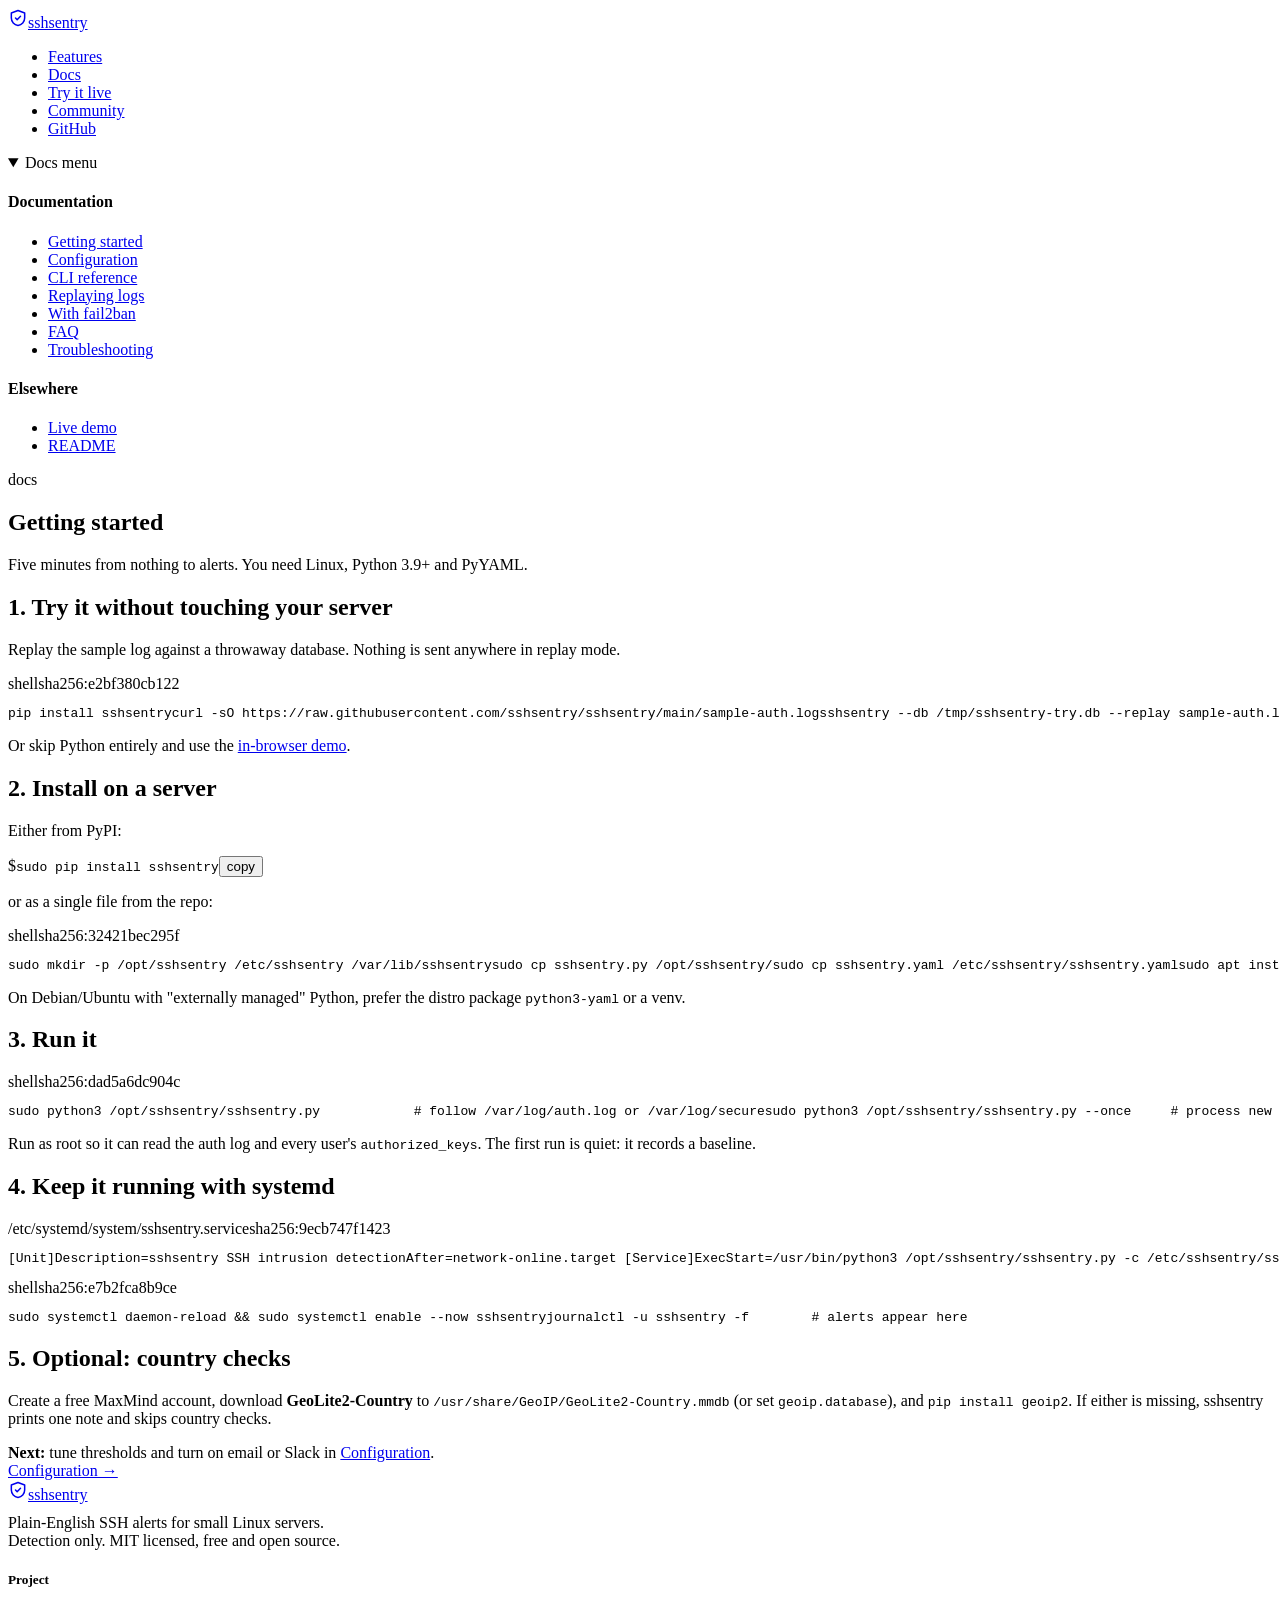
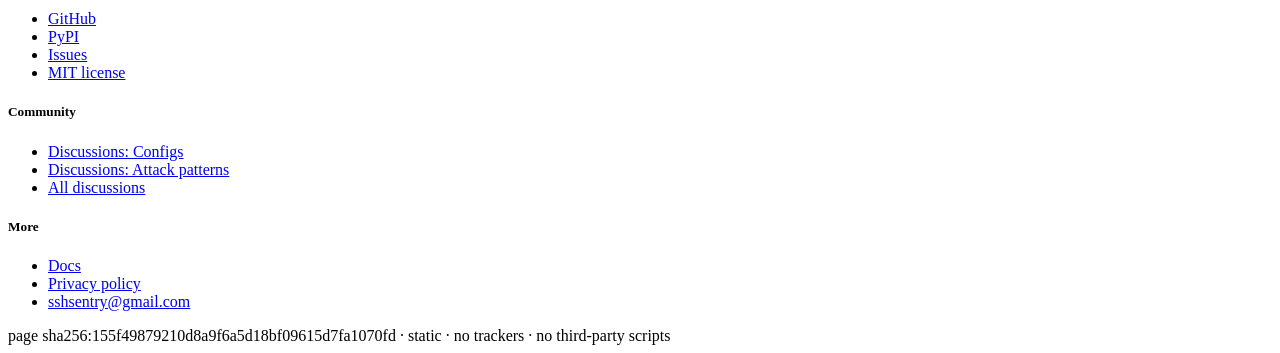
==== demo/docs/index.html @ 50d05a13 "Site: multi-page sshsentry.com (home, features, docs, privacy, 404, sitemap); live demo moves to try" ====
<!doctype html>
<html lang="en"><head><meta charset="utf-8"><meta name="viewport" content="width=device-width, initial-scale=1">
<title>Getting started | sshsentry docs</title><meta name="description" content="Install sshsentry, try it on a sample log, and run it as a systemd service."><link rel="canonical" href="https://sshsentry.com/docs/">
<meta name="theme-color" content="#09090b"><link rel="icon" href="data:image/svg+xml,<svg xmlns='http://www.w3.org/2000/svg' viewBox='0 0 24 24'><rect width='24' height='24' rx='5' fill='%2309090b'/><path d='M12 4l7 2.6v5.2c0 3.9-3 7.2-7 7.8-4-.6-7-3.9-7-7.8V6.6L12 4z' fill='none' stroke='%232dd4bf' stroke-width='1.8'/><path d='M9 12l2 2 4-4' fill='none' stroke='%232dd4bf' stroke-width='1.8'/></svg>">
<meta property="og:type" content="website"><meta property="og:site_name" content="sshsentry"><meta property="og:title" content="Getting started | sshsentry docs">
<meta property="og:description" content="Install sshsentry, try it on a sample log, and run it as a systemd service."><meta property="og:url" content="https://sshsentry.com/docs/"><meta property="og:image" content="https://sshsentry.com/assets/og.jpg">
<meta property="og:image:width" content="1200"><meta property="og:image:height" content="630"><meta name="twitter:card" content="summary_large_image">
<meta name="twitter:image" content="https://sshsentry.com/assets/og.jpg"><link rel="stylesheet" href="/assets/site.css"></head>
<body><nav class="nav" aria-label="Main"><div class="wrap"><a class="brand" href="/"><svg width="20" height="20" viewBox="0 0 24 24" fill="none" stroke="currentColor" stroke-width="1.8" stroke-linecap="round" stroke-linejoin="round" aria-hidden="true"><path d="M12 3l8 3v6c0 4.5-3.4 8.3-8 9-4.6-.7-8-4.5-8-9V6l8-3z"/><path d="M9 12l2 2 4-4"/></svg>sshsentry</a><ul><li><a href="/features.html">Features</a></li><li><a href="/docs/" aria-current=page>Docs</a></li><li><a href="/try.html">Try it live</a></li><li><a href="https://github.com/sshsentry/sshsentry/discussions/categories/configs">Community</a></li><li><a class="gh" href="https://github.com/sshsentry/sshsentry">GitHub</a></li></ul></div></nav><main><div class="wrap docs"><details class="side" open><summary>Docs menu</summary><div class="sidebody"><h4>Documentation</h4><ul><li><a href="/docs/" aria-current=page>Getting started</a></li><li><a href="/docs/configuration.html">Configuration</a></li><li><a href="/docs/cli.html">CLI reference</a></li><li><a href="/docs/replay.html">Replaying logs</a></li><li><a href="/docs/fail2ban.html">With fail2ban</a></li><li><a href="/docs/faq.html">FAQ</a></li><li><a href="/docs/troubleshooting.html">Troubleshooting</a></li></ul><h4>Elsewhere</h4><ul><li><a href="/try.html">Live demo</a></li><li><a href="https://github.com/sshsentry/sshsentry#readme">README</a></li></ul></div></details><article class="doc"><span class="label">docs</span>
<h1>Getting started</h1><p class="lead">Five minutes from nothing to alerts. You need Linux, Python 3.9+ and PyYAML.</p>
<h2>1. Try it without touching your server</h2><p>Replay the sample log against a throwaway database. Nothing is sent anywhere in replay mode.</p><div class="term"><div class="bar"><i></i><i></i><i></i><span>shell</span><span class="sum">sha256:e2bf380cb122</span></div><pre class="ln"><span class="l">pip install sshsentry</span><span class="l">curl -sO https://raw.githubusercontent.com/sshsentry/sshsentry/main/sample-auth.log</span><span class="l">sshsentry --db /tmp/sshsentry-try.db --replay sample-auth.log --digest-now   <span class="sh-c"># prints alerts, sends nothing</span></span></pre></div>
<p>Or skip Python entirely and use the <a href="/try.html">in-browser demo</a>.</p>
<h2>2. Install on a server</h2><p>Either from PyPI:</p><div class="cmd"><span class="p">$</span><code>sudo pip install sshsentry</code><button class="copy" type="button" data-copy="sudo pip install sshsentry" aria-label="Copy command">copy</button></div>
<p>or as a single file from the repo:</p><div class="term"><div class="bar"><i></i><i></i><i></i><span>shell</span><span class="sum">sha256:32421bec295f</span></div><pre class="ln"><span class="l">sudo mkdir -p /opt/sshsentry /etc/sshsentry /var/lib/sshsentry</span><span class="l">sudo cp sshsentry.py /opt/sshsentry/</span><span class="l">sudo cp sshsentry.yaml /etc/sshsentry/sshsentry.yaml</span><span class="l">sudo apt install python3-yaml        <span class="sh-c"># or: sudo dnf install python3-pyyaml / pip install pyyaml</span></span></pre></div>
<p>On Debian/Ubuntu with "externally managed" Python, prefer the distro package <code>python3-yaml</code> or a venv.</p>
<h2>3. Run it</h2><div class="term"><div class="bar"><i></i><i></i><i></i><span>shell</span><span class="sum">sha256:dad5a6dc904c</span></div><pre class="ln"><span class="l">sudo python3 /opt/sshsentry/sshsentry.py            <span class="sh-c"># follow /var/log/auth.log or /var/log/secure</span></span><span class="l">sudo python3 /opt/sshsentry/sshsentry.py --once     <span class="sh-c"># process new lines, then exit (for timers/cron)</span></span></pre></div>
<p>Run as root so it can read the auth log and every user's <code>authorized_keys</code>. The first run is quiet: it records a baseline.</p>
<h2>4. Keep it running with systemd</h2><div class="term"><div class="bar"><i></i><i></i><i></i><span>/etc/systemd/system/sshsentry.service</span><span class="sum">sha256:9ecb747f1423</span></div><pre class="ln"><span class="l">[Unit]</span><span class="l">Description=sshsentry SSH intrusion detection</span><span class="l">After=network-online.target</span><span class="l"> </span><span class="l">[Service]</span><span class="l">ExecStart=/usr/bin/python3 /opt/sshsentry/sshsentry.py -c /etc/sshsentry/sshsentry.yaml</span><span class="l">EnvironmentFile=-/etc/sshsentry/env</span><span class="l">Restart=on-failure</span><span class="l">RestartSec=10</span><span class="l"> </span><span class="l">[Install]</span><span class="l">WantedBy=multi-user.target</span></pre></div>
<div class="term"><div class="bar"><i></i><i></i><i></i><span>shell</span><span class="sum">sha256:e7b2fca8b9ce</span></div><pre class="ln"><span class="l">sudo systemctl daemon-reload &amp;&amp; sudo systemctl enable --now sshsentry</span><span class="l">journalctl -u sshsentry -f        <span class="sh-c"># alerts appear here</span></span></pre></div>
<h2>5. Optional: country checks</h2><p>Create a free MaxMind account, download <strong>GeoLite2-Country</strong> to <code>/usr/share/GeoIP/GeoLite2-Country.mmdb</code> (or set <code>geoip.database</code>), and <code>pip install geoip2</code>. If either is missing, sshsentry prints one note and skips country checks.</p>
<div class="callout"><strong>Next:</strong> tune thresholds and turn on email or Slack in <a href="/docs/configuration.html">Configuration</a>.</div><div class="pager"><span></span><a href="/docs/configuration.html">Configuration &rarr;</a></div></article></div></main><footer class="site"><div class="wrap"><div class="cols">
<div><a class="brand" href="/"><svg width="20" height="20" viewBox="0 0 24 24" fill="none" stroke="currentColor" stroke-width="1.8" stroke-linecap="round" stroke-linejoin="round" aria-hidden="true"><path d="M12 3l8 3v6c0 4.5-3.4 8.3-8 9-4.6-.7-8-4.5-8-9V6l8-3z"/><path d="M9 12l2 2 4-4"/></svg>sshsentry</a><p style="max-width:340px;margin-top:10px">Plain-English SSH alerts for small Linux servers. Detection only. MIT licensed, free and open source.</p></div>
<div><h5>Project</h5><ul><li><a href="https://github.com/sshsentry/sshsentry">GitHub</a></li><li><a href="https://pypi.org/project/sshsentry/">PyPI</a></li><li><a href="https://github.com/sshsentry/sshsentry/issues">Issues</a></li><li><a href="https://github.com/sshsentry/sshsentry/blob/main/LICENSE">MIT license</a></li></ul></div>
<div><h5>Community</h5><ul><li><a href="https://github.com/sshsentry/sshsentry/discussions/categories/configs">Discussions: Configs</a></li><li><a href="https://github.com/sshsentry/sshsentry/discussions/categories/attack-patterns">Discussions: Attack patterns</a></li><li><a href="https://github.com/sshsentry/sshsentry/discussions">All discussions</a></li></ul></div>
<div><h5>More</h5><ul><li><a href="/docs/">Docs</a></li><li><a href="/privacy.html">Privacy policy</a></li><li><a href="mailto:sshsentry@gmail.com">sshsentry@gmail.com</a></li></ul></div>
</div><div class="fp">page sha256:155f49879210d8a9f6a5d18bf09615d7fa1070fd &middot; static &middot; no trackers &middot; no third-party scripts</div></div></footer><script>document.querySelectorAll(".copy").forEach(function(b){b.addEventListener("click",function(){var t=b.getAttribute("data-copy");
(navigator.clipboard?navigator.clipboard.writeText(t):Promise.reject()).then(function(){b.textContent="copied"},function(){b.textContent="select + copy"});
setTimeout(function(){b.textContent="copy"},1600)})})</script></body></html>
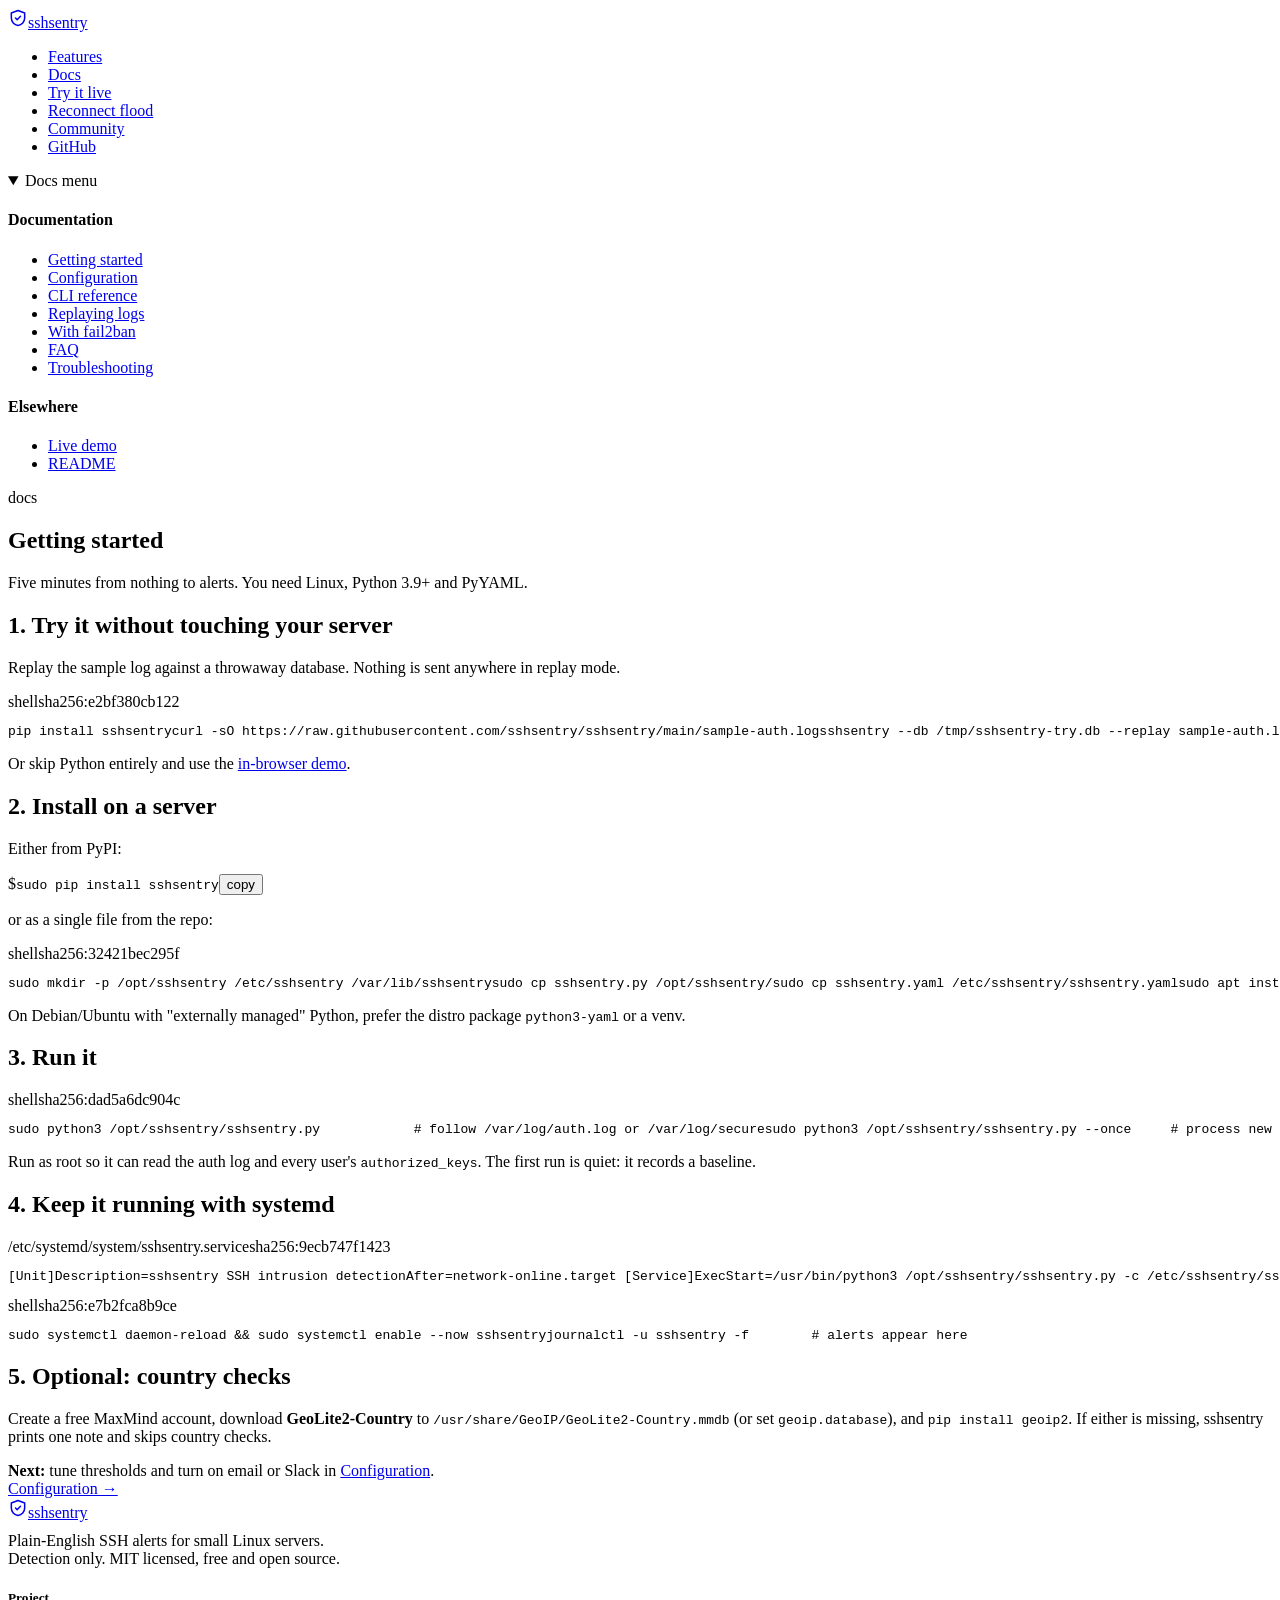
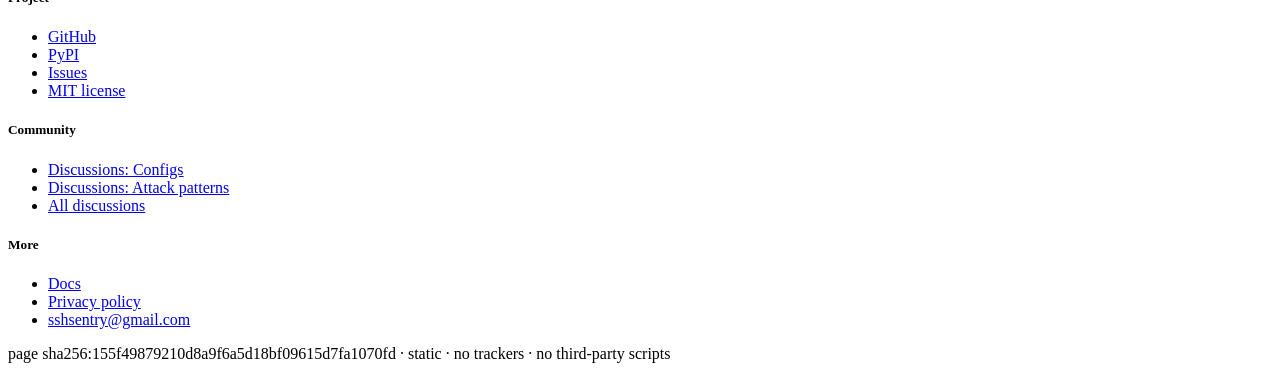
==== commit 66a6664e: "Site: add reconnect-flood demo page New /reconnect-flood.html (built by site_src/build.py) with the " ====
--- a/demo/docs/index.html
+++ b/demo/docs/index.html
@@ -6,7 +6,7 @@
 <meta property="og:description" content="Install sshsentry, try it on a sample log, and run it as a systemd service."><meta property="og:url" content="https://sshsentry.com/docs/"><meta property="og:image" content="https://sshsentry.com/assets/og.jpg">
 <meta property="og:image:width" content="1200"><meta property="og:image:height" content="630"><meta name="twitter:card" content="summary_large_image">
 <meta name="twitter:image" content="https://sshsentry.com/assets/og.jpg"><link rel="stylesheet" href="/assets/site.css"></head>
-<body><nav class="nav" aria-label="Main"><div class="wrap"><a class="brand" href="/"><svg width="20" height="20" viewBox="0 0 24 24" fill="none" stroke="currentColor" stroke-width="1.8" stroke-linecap="round" stroke-linejoin="round" aria-hidden="true"><path d="M12 3l8 3v6c0 4.5-3.4 8.3-8 9-4.6-.7-8-4.5-8-9V6l8-3z"/><path d="M9 12l2 2 4-4"/></svg>sshsentry</a><ul><li><a href="/features.html">Features</a></li><li><a href="/docs/" aria-current=page>Docs</a></li><li><a href="/try.html">Try it live</a></li><li><a href="https://github.com/sshsentry/sshsentry/discussions/categories/configs">Community</a></li><li><a class="gh" href="https://github.com/sshsentry/sshsentry">GitHub</a></li></ul></div></nav><main><div class="wrap docs"><details class="side" open><summary>Docs menu</summary><div class="sidebody"><h4>Documentation</h4><ul><li><a href="/docs/" aria-current=page>Getting started</a></li><li><a href="/docs/configuration.html">Configuration</a></li><li><a href="/docs/cli.html">CLI reference</a></li><li><a href="/docs/replay.html">Replaying logs</a></li><li><a href="/docs/fail2ban.html">With fail2ban</a></li><li><a href="/docs/faq.html">FAQ</a></li><li><a href="/docs/troubleshooting.html">Troubleshooting</a></li></ul><h4>Elsewhere</h4><ul><li><a href="/try.html">Live demo</a></li><li><a href="https://github.com/sshsentry/sshsentry#readme">README</a></li></ul></div></details><article class="doc"><span class="label">docs</span>
+<body><nav class="nav" aria-label="Main"><div class="wrap"><a class="brand" href="/"><svg width="20" height="20" viewBox="0 0 24 24" fill="none" stroke="currentColor" stroke-width="1.8" stroke-linecap="round" stroke-linejoin="round" aria-hidden="true"><path d="M12 3l8 3v6c0 4.5-3.4 8.3-8 9-4.6-.7-8-4.5-8-9V6l8-3z"/><path d="M9 12l2 2 4-4"/></svg>sshsentry</a><ul><li><a href="/features.html">Features</a></li><li><a href="/docs/" aria-current=page>Docs</a></li><li><a href="/try.html">Try it live</a></li><li><a href="/reconnect-flood.html">Reconnect flood</a></li><li><a href="https://github.com/sshsentry/sshsentry/discussions/categories/configs">Community</a></li><li><a class="gh" href="https://github.com/sshsentry/sshsentry">GitHub</a></li></ul></div></nav><main><div class="wrap docs"><details class="side" open><summary>Docs menu</summary><div class="sidebody"><h4>Documentation</h4><ul><li><a href="/docs/" aria-current=page>Getting started</a></li><li><a href="/docs/configuration.html">Configuration</a></li><li><a href="/docs/cli.html">CLI reference</a></li><li><a href="/docs/replay.html">Replaying logs</a></li><li><a href="/docs/fail2ban.html">With fail2ban</a></li><li><a href="/docs/faq.html">FAQ</a></li><li><a href="/docs/troubleshooting.html">Troubleshooting</a></li></ul><h4>Elsewhere</h4><ul><li><a href="/try.html">Live demo</a></li><li><a href="https://github.com/sshsentry/sshsentry#readme">README</a></li></ul></div></details><article class="doc"><span class="label">docs</span>
 <h1>Getting started</h1><p class="lead">Five minutes from nothing to alerts. You need Linux, Python 3.9+ and PyYAML.</p>
 <h2>1. Try it without touching your server</h2><p>Replay the sample log against a throwaway database. Nothing is sent anywhere in replay mode.</p><div class="term"><div class="bar"><i></i><i></i><i></i><span>shell</span><span class="sum">sha256:e2bf380cb122</span></div><pre class="ln"><span class="l">pip install sshsentry</span><span class="l">curl -sO https://raw.githubusercontent.com/sshsentry/sshsentry/main/sample-auth.log</span><span class="l">sshsentry --db /tmp/sshsentry-try.db --replay sample-auth.log --digest-now   <span class="sh-c"># prints alerts, sends nothing</span></span></pre></div>
 <p>Or skip Python entirely and use the <a href="/try.html">in-browser demo</a>.</p>
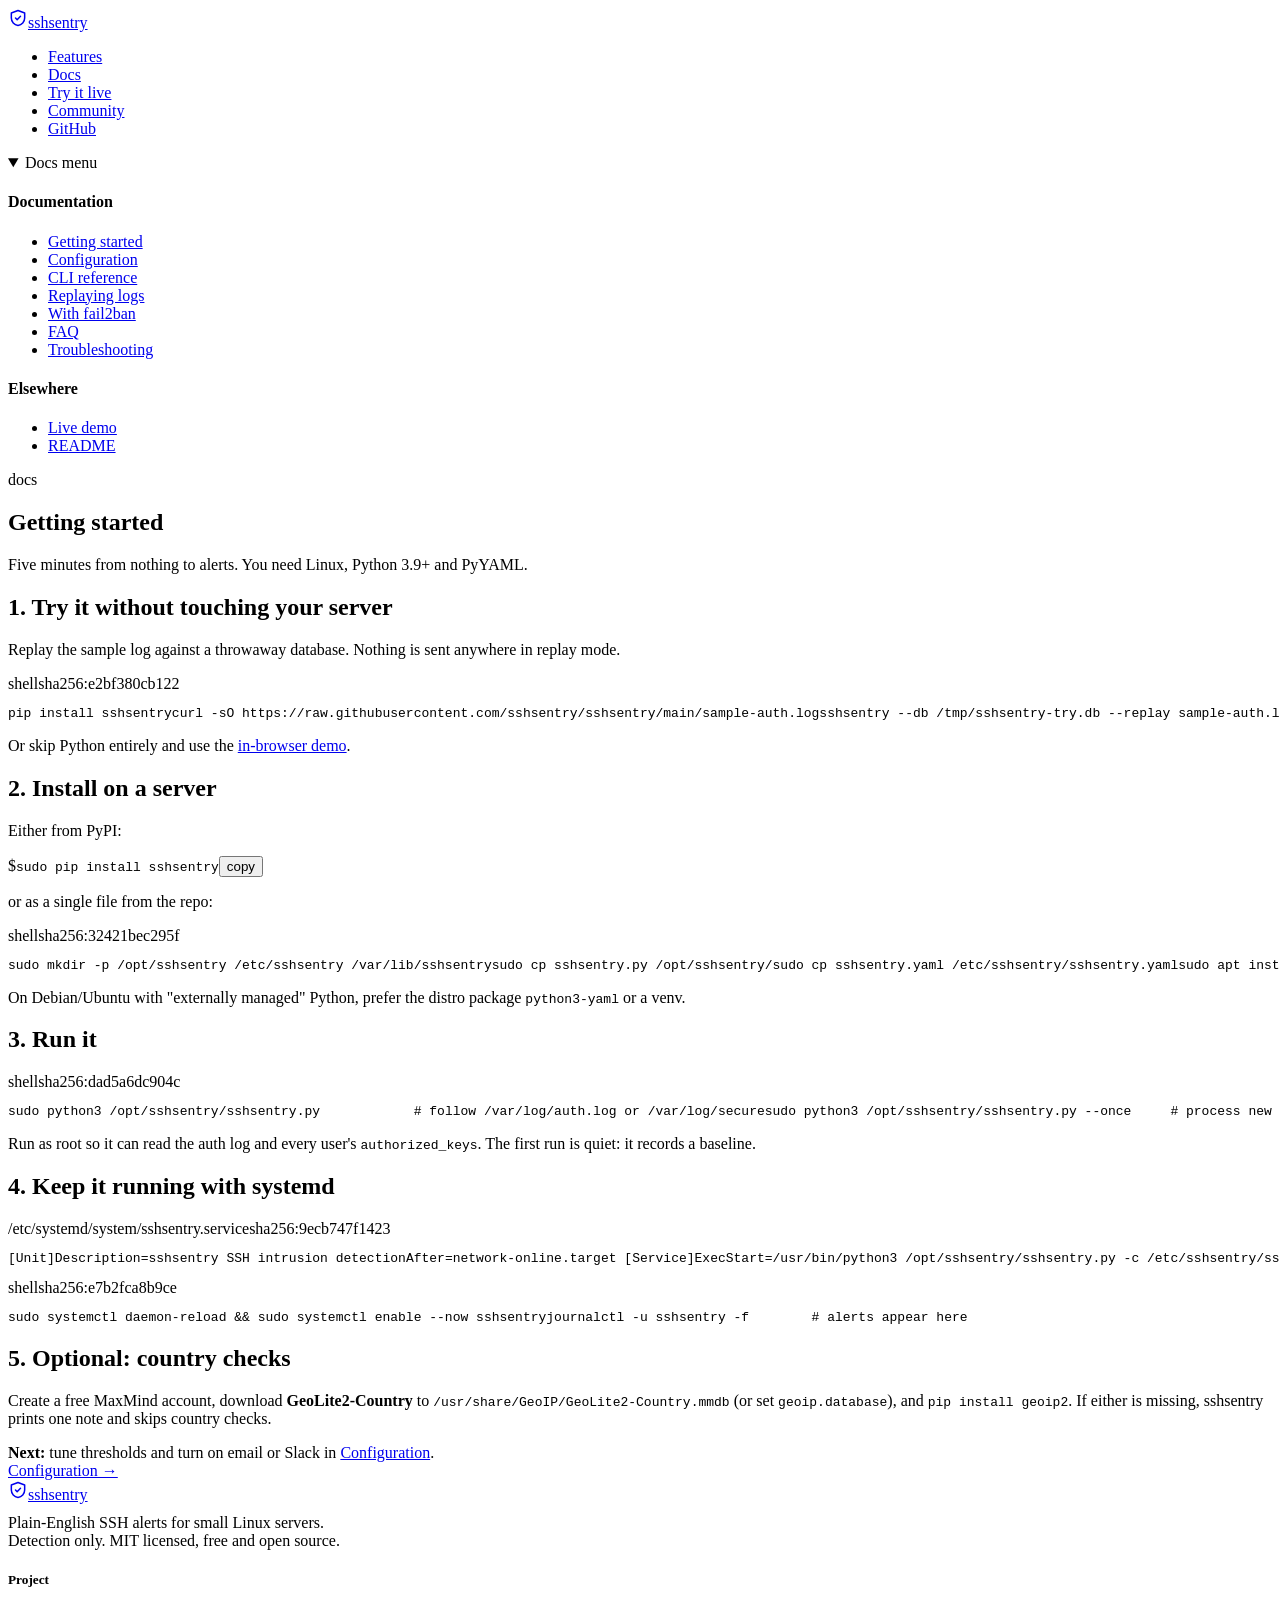
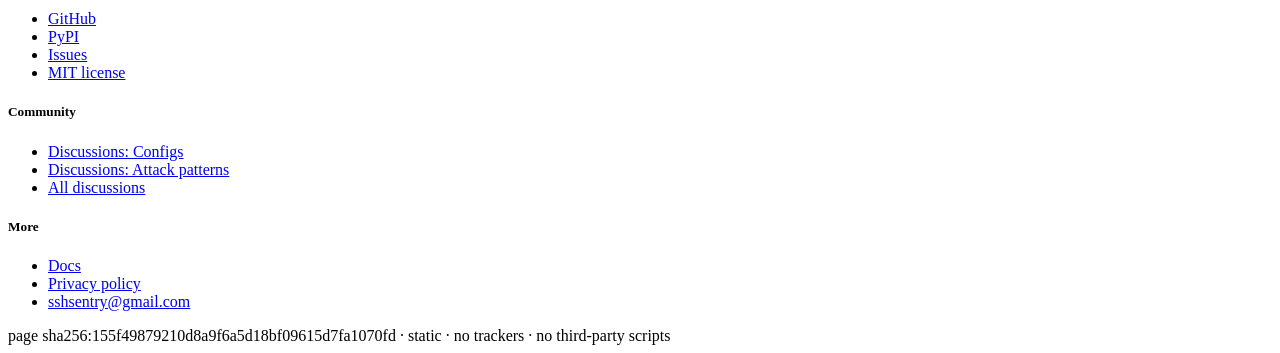
==== commit d3f28640: "Revert "Site: add reconnect-flood demo page" This reverts commit 66a6664e722d56b2492b2b81ed7d3448092" ====
--- a/demo/docs/index.html
+++ b/demo/docs/index.html
@@ -6,7 +6,7 @@
 <meta property="og:description" content="Install sshsentry, try it on a sample log, and run it as a systemd service."><meta property="og:url" content="https://sshsentry.com/docs/"><meta property="og:image" content="https://sshsentry.com/assets/og.jpg">
 <meta property="og:image:width" content="1200"><meta property="og:image:height" content="630"><meta name="twitter:card" content="summary_large_image">
 <meta name="twitter:image" content="https://sshsentry.com/assets/og.jpg"><link rel="stylesheet" href="/assets/site.css"></head>
-<body><nav class="nav" aria-label="Main"><div class="wrap"><a class="brand" href="/"><svg width="20" height="20" viewBox="0 0 24 24" fill="none" stroke="currentColor" stroke-width="1.8" stroke-linecap="round" stroke-linejoin="round" aria-hidden="true"><path d="M12 3l8 3v6c0 4.5-3.4 8.3-8 9-4.6-.7-8-4.5-8-9V6l8-3z"/><path d="M9 12l2 2 4-4"/></svg>sshsentry</a><ul><li><a href="/features.html">Features</a></li><li><a href="/docs/" aria-current=page>Docs</a></li><li><a href="/try.html">Try it live</a></li><li><a href="/reconnect-flood.html">Reconnect flood</a></li><li><a href="https://github.com/sshsentry/sshsentry/discussions/categories/configs">Community</a></li><li><a class="gh" href="https://github.com/sshsentry/sshsentry">GitHub</a></li></ul></div></nav><main><div class="wrap docs"><details class="side" open><summary>Docs menu</summary><div class="sidebody"><h4>Documentation</h4><ul><li><a href="/docs/" aria-current=page>Getting started</a></li><li><a href="/docs/configuration.html">Configuration</a></li><li><a href="/docs/cli.html">CLI reference</a></li><li><a href="/docs/replay.html">Replaying logs</a></li><li><a href="/docs/fail2ban.html">With fail2ban</a></li><li><a href="/docs/faq.html">FAQ</a></li><li><a href="/docs/troubleshooting.html">Troubleshooting</a></li></ul><h4>Elsewhere</h4><ul><li><a href="/try.html">Live demo</a></li><li><a href="https://github.com/sshsentry/sshsentry#readme">README</a></li></ul></div></details><article class="doc"><span class="label">docs</span>
+<body><nav class="nav" aria-label="Main"><div class="wrap"><a class="brand" href="/"><svg width="20" height="20" viewBox="0 0 24 24" fill="none" stroke="currentColor" stroke-width="1.8" stroke-linecap="round" stroke-linejoin="round" aria-hidden="true"><path d="M12 3l8 3v6c0 4.5-3.4 8.3-8 9-4.6-.7-8-4.5-8-9V6l8-3z"/><path d="M9 12l2 2 4-4"/></svg>sshsentry</a><ul><li><a href="/features.html">Features</a></li><li><a href="/docs/" aria-current=page>Docs</a></li><li><a href="/try.html">Try it live</a></li><li><a href="https://github.com/sshsentry/sshsentry/discussions/categories/configs">Community</a></li><li><a class="gh" href="https://github.com/sshsentry/sshsentry">GitHub</a></li></ul></div></nav><main><div class="wrap docs"><details class="side" open><summary>Docs menu</summary><div class="sidebody"><h4>Documentation</h4><ul><li><a href="/docs/" aria-current=page>Getting started</a></li><li><a href="/docs/configuration.html">Configuration</a></li><li><a href="/docs/cli.html">CLI reference</a></li><li><a href="/docs/replay.html">Replaying logs</a></li><li><a href="/docs/fail2ban.html">With fail2ban</a></li><li><a href="/docs/faq.html">FAQ</a></li><li><a href="/docs/troubleshooting.html">Troubleshooting</a></li></ul><h4>Elsewhere</h4><ul><li><a href="/try.html">Live demo</a></li><li><a href="https://github.com/sshsentry/sshsentry#readme">README</a></li></ul></div></details><article class="doc"><span class="label">docs</span>
 <h1>Getting started</h1><p class="lead">Five minutes from nothing to alerts. You need Linux, Python 3.9+ and PyYAML.</p>
 <h2>1. Try it without touching your server</h2><p>Replay the sample log against a throwaway database. Nothing is sent anywhere in replay mode.</p><div class="term"><div class="bar"><i></i><i></i><i></i><span>shell</span><span class="sum">sha256:e2bf380cb122</span></div><pre class="ln"><span class="l">pip install sshsentry</span><span class="l">curl -sO https://raw.githubusercontent.com/sshsentry/sshsentry/main/sample-auth.log</span><span class="l">sshsentry --db /tmp/sshsentry-try.db --replay sample-auth.log --digest-now   <span class="sh-c"># prints alerts, sends nothing</span></span></pre></div>
 <p>Or skip Python entirely and use the <a href="/try.html">in-browser demo</a>.</p>
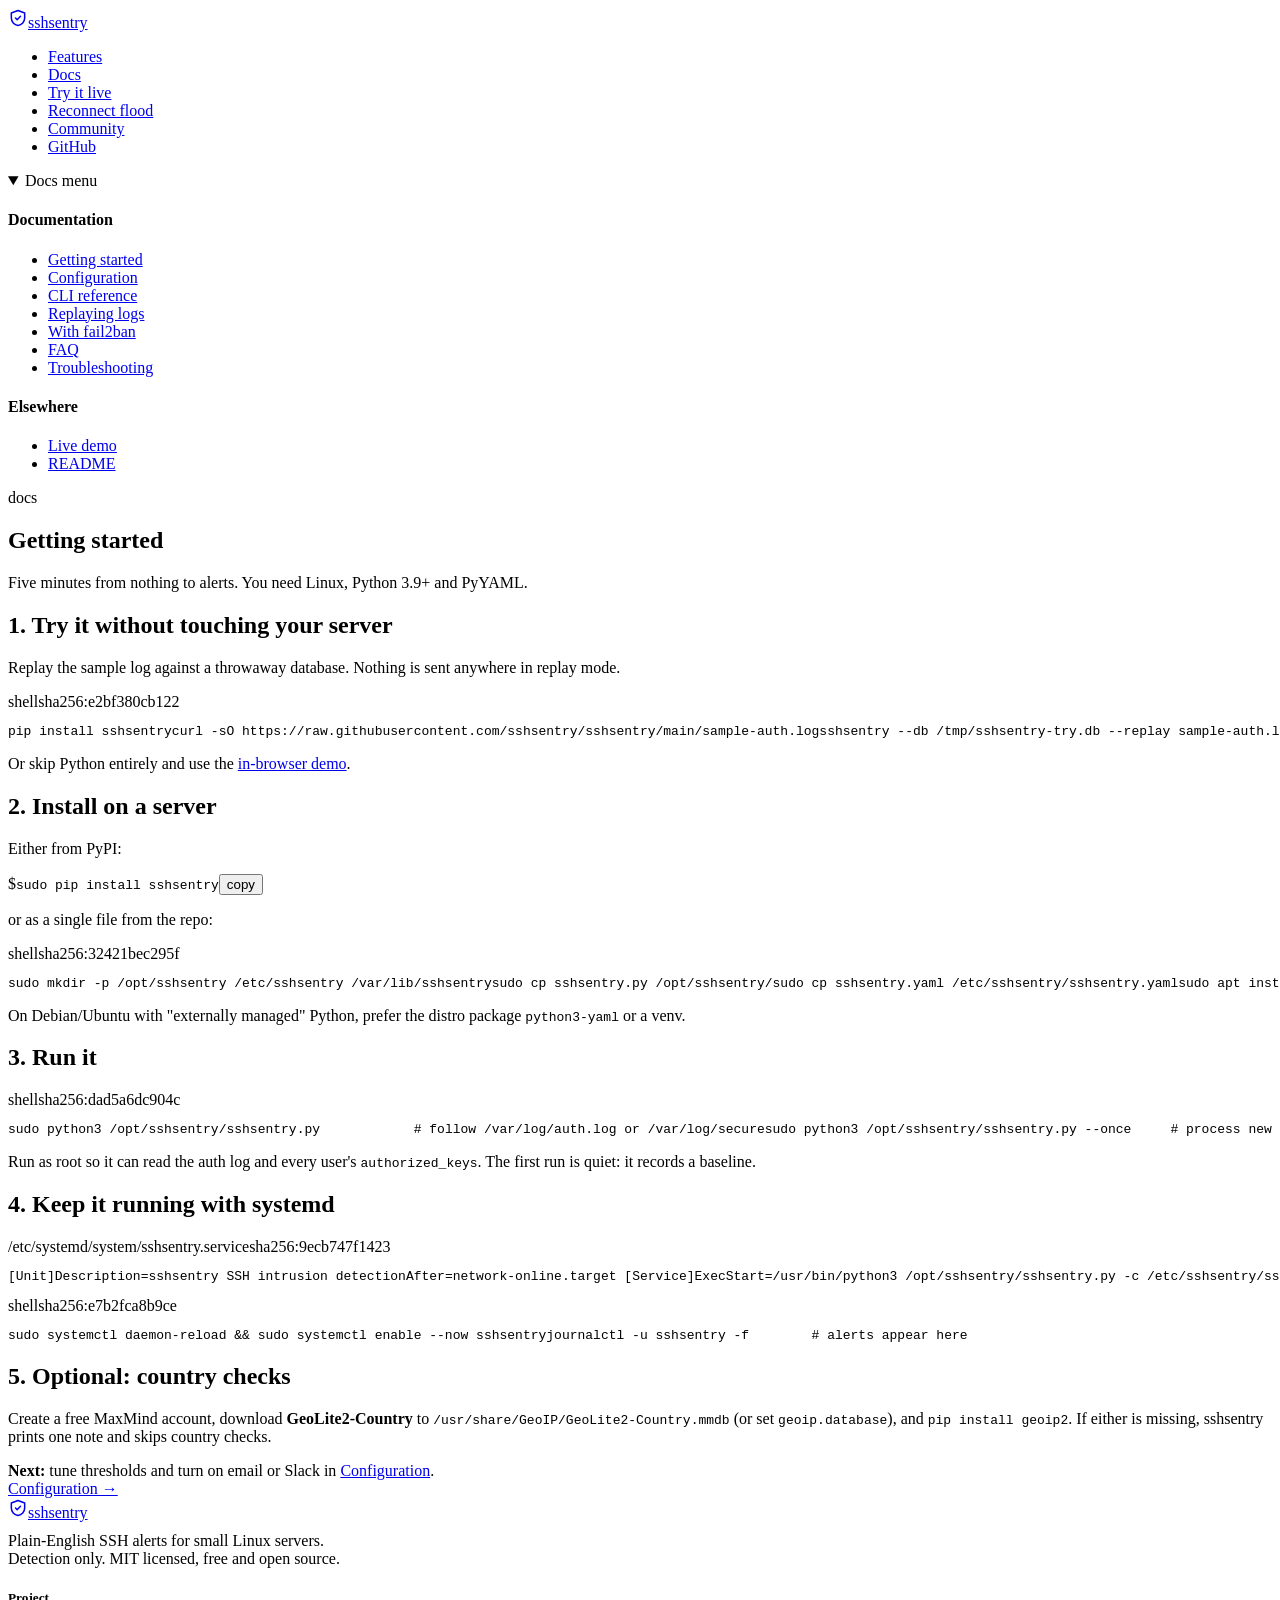
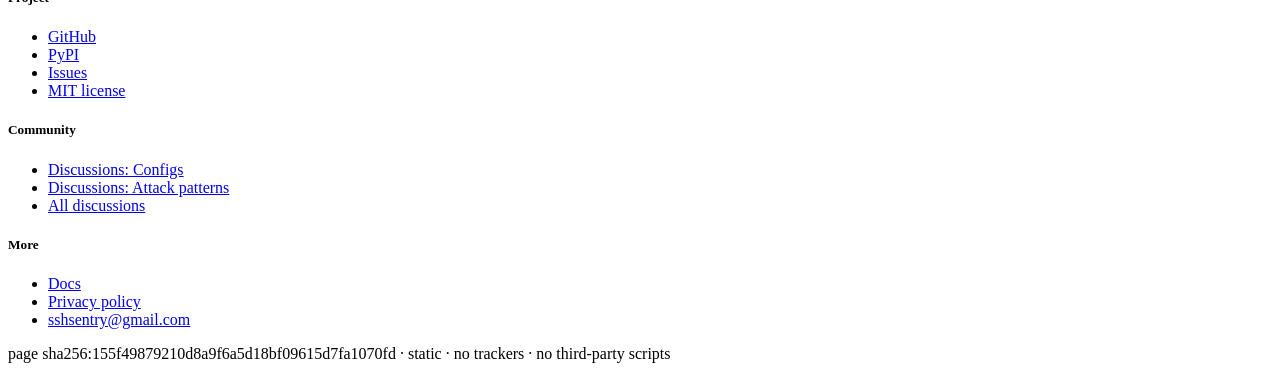
==== commit 16b99ee4: "Reapply "Site: add reconnect-flood demo page" This reverts commit d3f286407f28d5f3954dfa390db32b214c" ====
--- a/demo/docs/index.html
+++ b/demo/docs/index.html
@@ -6,7 +6,7 @@
 <meta property="og:description" content="Install sshsentry, try it on a sample log, and run it as a systemd service."><meta property="og:url" content="https://sshsentry.com/docs/"><meta property="og:image" content="https://sshsentry.com/assets/og.jpg">
 <meta property="og:image:width" content="1200"><meta property="og:image:height" content="630"><meta name="twitter:card" content="summary_large_image">
 <meta name="twitter:image" content="https://sshsentry.com/assets/og.jpg"><link rel="stylesheet" href="/assets/site.css"></head>
-<body><nav class="nav" aria-label="Main"><div class="wrap"><a class="brand" href="/"><svg width="20" height="20" viewBox="0 0 24 24" fill="none" stroke="currentColor" stroke-width="1.8" stroke-linecap="round" stroke-linejoin="round" aria-hidden="true"><path d="M12 3l8 3v6c0 4.5-3.4 8.3-8 9-4.6-.7-8-4.5-8-9V6l8-3z"/><path d="M9 12l2 2 4-4"/></svg>sshsentry</a><ul><li><a href="/features.html">Features</a></li><li><a href="/docs/" aria-current=page>Docs</a></li><li><a href="/try.html">Try it live</a></li><li><a href="https://github.com/sshsentry/sshsentry/discussions/categories/configs">Community</a></li><li><a class="gh" href="https://github.com/sshsentry/sshsentry">GitHub</a></li></ul></div></nav><main><div class="wrap docs"><details class="side" open><summary>Docs menu</summary><div class="sidebody"><h4>Documentation</h4><ul><li><a href="/docs/" aria-current=page>Getting started</a></li><li><a href="/docs/configuration.html">Configuration</a></li><li><a href="/docs/cli.html">CLI reference</a></li><li><a href="/docs/replay.html">Replaying logs</a></li><li><a href="/docs/fail2ban.html">With fail2ban</a></li><li><a href="/docs/faq.html">FAQ</a></li><li><a href="/docs/troubleshooting.html">Troubleshooting</a></li></ul><h4>Elsewhere</h4><ul><li><a href="/try.html">Live demo</a></li><li><a href="https://github.com/sshsentry/sshsentry#readme">README</a></li></ul></div></details><article class="doc"><span class="label">docs</span>
+<body><nav class="nav" aria-label="Main"><div class="wrap"><a class="brand" href="/"><svg width="20" height="20" viewBox="0 0 24 24" fill="none" stroke="currentColor" stroke-width="1.8" stroke-linecap="round" stroke-linejoin="round" aria-hidden="true"><path d="M12 3l8 3v6c0 4.5-3.4 8.3-8 9-4.6-.7-8-4.5-8-9V6l8-3z"/><path d="M9 12l2 2 4-4"/></svg>sshsentry</a><ul><li><a href="/features.html">Features</a></li><li><a href="/docs/" aria-current=page>Docs</a></li><li><a href="/try.html">Try it live</a></li><li><a href="/reconnect-flood.html">Reconnect flood</a></li><li><a href="https://github.com/sshsentry/sshsentry/discussions/categories/configs">Community</a></li><li><a class="gh" href="https://github.com/sshsentry/sshsentry">GitHub</a></li></ul></div></nav><main><div class="wrap docs"><details class="side" open><summary>Docs menu</summary><div class="sidebody"><h4>Documentation</h4><ul><li><a href="/docs/" aria-current=page>Getting started</a></li><li><a href="/docs/configuration.html">Configuration</a></li><li><a href="/docs/cli.html">CLI reference</a></li><li><a href="/docs/replay.html">Replaying logs</a></li><li><a href="/docs/fail2ban.html">With fail2ban</a></li><li><a href="/docs/faq.html">FAQ</a></li><li><a href="/docs/troubleshooting.html">Troubleshooting</a></li></ul><h4>Elsewhere</h4><ul><li><a href="/try.html">Live demo</a></li><li><a href="https://github.com/sshsentry/sshsentry#readme">README</a></li></ul></div></details><article class="doc"><span class="label">docs</span>
 <h1>Getting started</h1><p class="lead">Five minutes from nothing to alerts. You need Linux, Python 3.9+ and PyYAML.</p>
 <h2>1. Try it without touching your server</h2><p>Replay the sample log against a throwaway database. Nothing is sent anywhere in replay mode.</p><div class="term"><div class="bar"><i></i><i></i><i></i><span>shell</span><span class="sum">sha256:e2bf380cb122</span></div><pre class="ln"><span class="l">pip install sshsentry</span><span class="l">curl -sO https://raw.githubusercontent.com/sshsentry/sshsentry/main/sample-auth.log</span><span class="l">sshsentry --db /tmp/sshsentry-try.db --replay sample-auth.log --digest-now   <span class="sh-c"># prints alerts, sends nothing</span></span></pre></div>
 <p>Or skip Python entirely and use the <a href="/try.html">in-browser demo</a>.</p>
